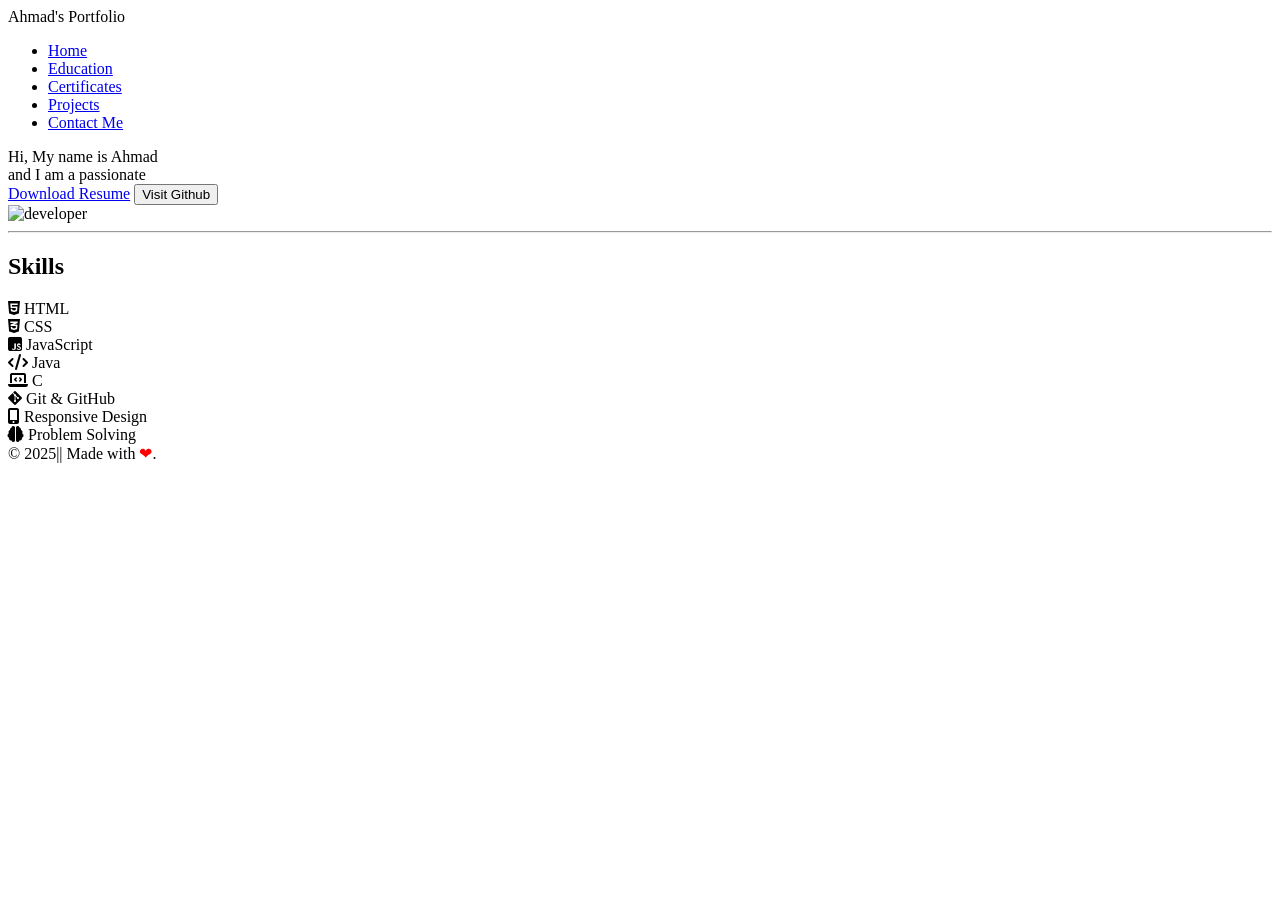
==== index.html @ c76661a7 "Add files via upload" ====
<!DOCTYPE html>
<html lang="en">

<head>
  <meta charset="UTF-8">
  <meta name="viewport" content="width=device-width, initial-scale=1.0">
  <link rel="stylesheet" href="Styles.css">
  <link rel="stylesheet" href="https://cdnjs.cloudflare.com/ajax/libs/font-awesome/6.4.0/css/all.min.css">
  <title>Ahmad Raza | Portfolio</title>
</head>

<body>
  <header>
    <nav>
      <div class="left">Ahmad's Portfolio</div>
      <div class="right">
        <ul>
          <li><a href="index.html">Home</a></li>
          <li><a href="education.html">Education</a></li>
          <li><a href="certificates.html">Certificates</a></li>
          <li><a href="#">Projects</a></li>
          <li><a href="contact.html">Contact Me</a></li>
        </ul>
      </div>
    </nav>
  </header>
  <main>
    <section class="first">
      <div class="leftSec">
        Hi, My name is <span class="purple">Ahmad</span>
        <div>and I am a passionate</div>
        <span id="element"></span>
        <div class="buttons">
          <a href="#" download class="btn">Download Resume</a>
          <button class="btn">Visit Github</button>
        </div>
      </div>
      <div class="rightSec">
        <img src="pic.webp" alt="developer">
      </div>
    </section>
    <hr>
    <section class="second">
      <h1 id="heading">Skills</h1>
     <div class="skills-grid">
    <div class="skill-card"><i class="fab fa-html5"></i> HTML</div>
    <div class="skill-card"><i class="fab fa-css3-alt"></i> CSS</div>
    <div class="skill-card"><i class="fab fa-js-square"></i> JavaScript</div>
    <div class="skill-card"><i class="fas fa-code"></i> Java</div>
    <div class="skill-card"><i class="fas fa-laptop-code"></i> C</div>
    <div class="skill-card"><i class="fab fa-git-alt"></i> Git & GitHub</div>
    <div class="skill-card"><i class="fas fa-mobile-alt"></i> Responsive Design</div>
    <div class="skill-card"><i class="fas fa-brain"></i> Problem Solving</div>
  </div>
    </section>
  </main>
  <footer>
    <div class="footer">
       &copy; 2025|| Made with <span style="color: red;">&#10084;</span>.
    </div>
    </div>
  </footer>
  <script src="https://unpkg.com/typed.js@2.1.0/dist/typed.umd.js"></script>
  <script>
    var typed = new Typed('#element', {
      strings: ['Web Developer'],
      typeSpeed: 50,
    });
  </script>
</body>

</html>
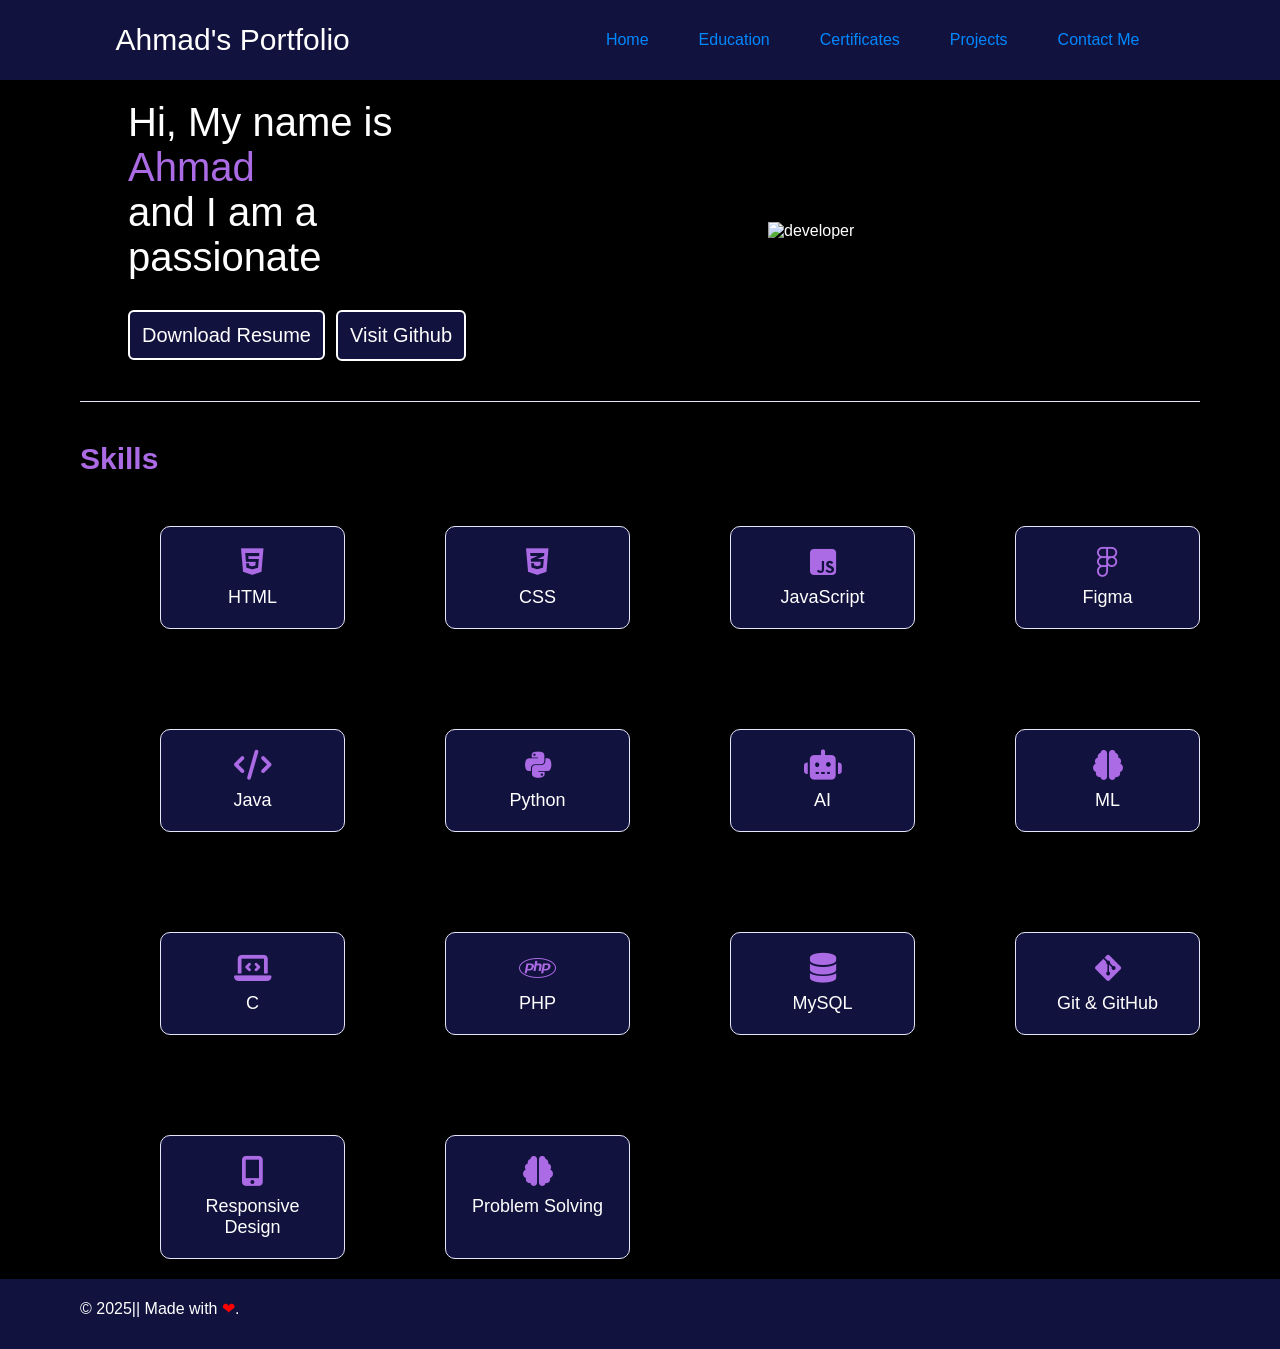
==== commit 5d815087: "Add files via upload" ====
--- a/index.html
+++ b/index.html
@@ -6,7 +6,7 @@
   <meta name="viewport" content="width=device-width, initial-scale=1.0">
   <link rel="stylesheet" href="Styles.css">
   <link rel="stylesheet" href="https://cdnjs.cloudflare.com/ajax/libs/font-awesome/6.4.0/css/all.min.css">
-  <title>Ahmad Raza | Portfolio</title>
+  <title>Ahmad | Portfolio</title>
 </head>
 
 <body>
@@ -32,7 +32,7 @@
         <span id="element"></span>
         <div class="buttons">
           <a href="#" download class="btn">Download Resume</a>
-          <button class="btn">Visit Github</button>
+          <a href="https://github.com/your-username" target="https://github.com/ahmadraza36"><button class="btn">Visit Github</button></a>
         </div>
       </div>
       <div class="rightSec">
@@ -46,8 +46,14 @@
     <div class="skill-card"><i class="fab fa-html5"></i> HTML</div>
     <div class="skill-card"><i class="fab fa-css3-alt"></i> CSS</div>
     <div class="skill-card"><i class="fab fa-js-square"></i> JavaScript</div>
+    <div class="skill-card"><i class="fab fa-figma"></i> Figma</div>
     <div class="skill-card"><i class="fas fa-code"></i> Java</div>
+    <div class="skill-card"><i class="fab fa-python"></i> Python</div>
+    <div class="skill-card"><i class="fas fa-robot"></i> AI</div>
+    <div class="skill-card"><i class="fas fa-brain"></i> ML</div>
     <div class="skill-card"><i class="fas fa-laptop-code"></i> C</div>
+    <div class="skill-card"><i class="fab fa-php"></i> PHP</div>
+    <div class="skill-card"><i class="fas fa-database"></i> MySQL</div>
     <div class="skill-card"><i class="fab fa-git-alt"></i> Git & GitHub</div>
     <div class="skill-card"><i class="fas fa-mobile-alt"></i> Responsive Design</div>
     <div class="skill-card"><i class="fas fa-brain"></i> Problem Solving</div>
--- a/Styles.css
+++ b/Styles.css
@@ -0,0 +1,374 @@
+*{
+    margin:0;
+    padding:0;
+}
+body{
+    background-color: black;
+    color: white;
+    font-family: sans-serif, 'Gill Sans', 'Gill Sans MT', Calibri, 'Trebuchet MS', sans-serif;
+}
+nav{
+    display: flex;
+    justify-content: space-around;
+    align-items: center;
+    height: 80px;
+    background-color: rgb(18,18, 62);
+}
+nav ul{
+    display: flex;
+    justify-content: center;
+}
+nav ul li{
+    list-style: none;
+    margin: 25px;
+}
+nav ul li a{
+    text-decoration: none;
+    color:rgb(0, 136, 255);
+}
+nav ul li a:hover{
+    color:lavender;
+    font-size: 1.02rem;
+}
+.left{
+    font-size: 30px;
+}
+.first{
+    display: flex;
+    justify-content: space-around;
+    margin: 20px 0;
+    align-items: center;
+}
+.first>div{
+    width: 30%;
+}
+.leftSec{
+    font-size: 40px;
+}
+.rightSec{
+   width: 35px;
+}
+.purple{
+    color:rgb(170, 107, 228)
+}
+#element{
+    color:rgb(170, 107, 228)
+}
+main hr{
+    border:0;
+    background-color: lavender;
+    height:1.2px;
+    margin:40px 80px;
+}
+.second {
+    margin-left: 80px;
+}
+#heading {
+  font-size: 30px;
+  margin-bottom: 30px;
+  color: rgb(170, 107, 228);
+}
+
+.skills-grid {
+  display: grid;
+  grid-template-columns: repeat(auto-fit, minmax(150px, 1fr));
+  gap: 100px;
+  padding: 20px 80px;
+}
+
+.skill-card {
+  background-color: rgb(18, 18, 62);
+  color: white;
+  padding: 20px;
+  text-align: center;
+  font-size: 18px;
+  border-radius: 10px;
+  border: 1px solid lavender;
+  transition: transform 0.3s ease, background-color 0.3s ease;
+   box-shadow: 0 5px 15px rgba(0,0,0,0.2);
+}
+.skill-card i {
+  display: block;
+  font-size: 30px;
+  margin-bottom: 10px;
+  color: rgb(170, 107, 228);
+}
+.skill-card:hover {
+  background-color: rgb(187, 133, 237);
+  color: black;
+  transform: scale(1.05);
+}
+.skill-card:hover i {
+  color: black;
+}
+footer{
+    background-color: rgb(18,18, 62) ;
+    height: 50px;
+    padding-left: 80px ;
+    padding-top: 20px;
+}
+.btn{
+    margin-top: 30px;
+    padding: 12px;
+    background-color: rgb(18,18, 62);
+    color:white;
+    border: 2px solid white;
+    border-radius: 6px;
+    font-size: 20px;
+    text-decoration: none;
+    cursor: pointer;
+}
+.btn:hover{
+   background-color:rgb(187, 133, 237) ;
+   font-size: 19px;
+}
+.ed{
+    margin:20px;
+    color:rgb(187, 133, 237);
+}
+.ed2{
+    padding-left:20px;
+}
+.wrapper {
+    display: flex;
+    flex-direction: column;
+    min-height: 100vh;
+}
+.wrapper main{
+    flex:1;
+}
+.certificates {
+  display: flex;
+  flex-wrap: wrap;
+  gap: 50px;
+  justify-content: center;
+  padding: 30px;
+}
+
+.card {
+  width: 250px;
+  padding: 10px;
+  height: 220px;
+  border-radius: 12px;
+  box-shadow: 0 4px 12px rgba(0,0,0,0.1);
+  background-color: rgb(226, 216, 236);
+  text-align: center;
+  transition: transform 0.5s ease;
+}
+
+.card:hover {
+  transform: scale(1.07);
+}
+
+.card img {
+  width: 100%;
+  height: auto;
+  border-radius: 8px;
+  border: 1px solid black;
+}
+
+.card p {
+  margin-top: 10px;
+  font-weight: bold;
+  color: #333;
+}
+#lightbox {
+  display: none;
+  position: fixed;
+  z-index: 999;
+  top: 0; left: 0;
+  width: 100%;
+  height: 100%;
+  background: rgba(0,0,0,0.9);
+  justify-content: center;
+  align-items: center;
+}
+
+#lightbox img {
+  max-width: 50%;
+  max-height: 50%;
+  border-radius: 8px;
+}
+.contact-section {
+    margin: 60px 80px;
+    text-align: center;
+}
+
+.contact-section h2 {
+    font-size: 36px;
+    color: rgb(170, 107, 228);
+    margin-bottom: 10px;
+}
+
+.contact-section p {
+    color: lavender;
+    font-size: 18px;
+    margin-bottom: 30px;
+}
+
+.contact-cards {
+    display: flex;
+    flex-wrap: wrap;
+    justify-content: center;
+    gap: 20px;
+}
+
+.contact-card {
+    background-color: rgb(18, 18, 62);
+    padding: 15px 25px;
+    border: 1px solid lavender;
+    border-radius: 10px;
+    color: white;
+    text-decoration: none;
+    font-size: 18px;
+    transition: all 0.3s ease;
+}
+
+.contact-card i {
+    margin-right: 10px;
+}
+
+.contact-card:hover {
+    background-color: rgb(187, 133, 237);
+    color: black;
+    transform: scale(1.05);
+}
+@media (max-width: 1024px) {
+  nav ul li {
+    margin: 15px;
+  }
+
+  .first {
+    flex-direction: column;
+    text-align: center;
+  }
+
+  .first > div {
+    width: 80%;
+  }
+
+  .rightSec img {
+    width: 80%;
+    margin-top: 20px;
+  }
+
+  .skills-grid {
+    gap: 40px;
+    padding: 20px 40px;
+  }
+
+  .skill-card {
+    font-size: 16px;
+  }
+
+  footer {
+    padding-left: 0;
+    text-align: center;
+  }
+}
+
+/* For mobile phones */
+@media (max-width: 768px) {
+  nav {
+    flex-direction: column;
+    height: auto;
+    padding: 15px 0;
+  }
+
+  .left {
+    font-size: 24px;
+    margin-bottom: 10px;
+  }
+
+  nav ul {
+    flex-direction: column;
+    align-items: center;
+  }
+
+  nav ul li {
+    margin: 10px 0;
+  }
+
+  .leftSec {
+    font-size: 28px;
+  }
+
+  .rightSec img {
+    width: 90%;
+  }
+
+  #heading {
+    font-size: 24px;
+  }
+
+  .skills-grid {
+    grid-template-columns: repeat(auto-fit, minmax(120px, 1fr));
+    gap: 30px;
+    padding: 10px 20px;
+  }
+
+  .skill-card {
+    padding: 15px;
+    font-size: 16px;
+  }
+
+  .btn {
+    font-size: 16px;
+    padding: 10px 16px;
+  }
+
+  .contact-section {
+    margin: 40px 20px;
+  }
+
+  .contact-section h2 {
+    font-size: 28px;
+  }
+
+  .contact-section p {
+    font-size: 16px;
+  }
+
+  .contact-cards {
+    flex-direction: column;
+    gap: 15px;
+  }
+
+  .contact-card {
+    width: 80%;
+    margin: 0 auto;
+  }
+
+  .certificates {
+    flex-direction: column;
+    align-items: center;
+    gap: 30px;
+  }
+
+  .card {
+    width: 80%;
+  }
+}
+
+/* For very small screens (under 480px) */
+@media (max-width: 480px) {
+  .leftSec {
+    font-size: 22px;
+  }
+
+  .skills-grid {
+    grid-template-columns: 1fr;
+  }
+
+  .skill-card {
+    font-size: 14px;
+  }
+
+  nav ul li a {
+    font-size: 16px;
+  }
+
+  footer {
+    font-size: 14px;
+  }
+}
